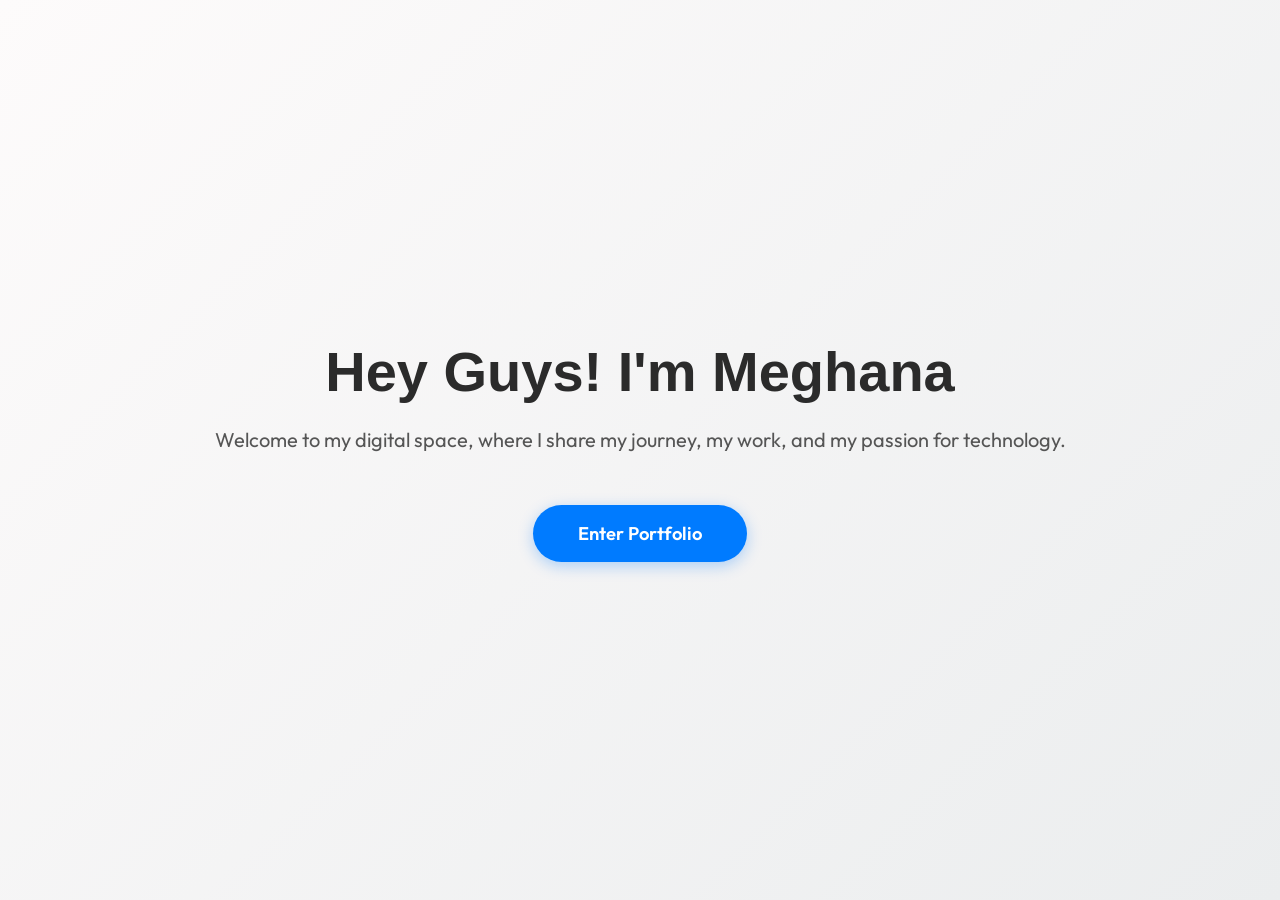
==== index.html @ e5150372 "first commit" ====
<!DOCTYPE html>
<html lang="en">
<head>
    <meta charset="UTF-8">
    <meta name="viewport" content="width=device-width, initial-scale=1.0">
    <title>Welcome - Meghana Mamidisetti</title>
    <link href="https://cdn.jsdelivr.net/npm/bootstrap@5.3.2/dist/css/bootstrap.min.css" rel="stylesheet">
    <link rel="stylesheet" href="style.css">
    <style>
        /* Centered layout for the landing page */
        .welcome-section {
            display: flex;
            flex-direction: column;
            justify-content: center;
            align-items: center;
            height: 100vh;
            text-align: center;
            /* A subtle beautiful gradient background */
            background: linear-gradient(135deg, #fdfbfb 0%, #ebedee 100%);
            margin: 0;
            padding: 20px;
        }
        
        .welcome-title {
            font-size: 3.5rem;
            font-weight: 800;
            color: #2b2b2b;
            margin-bottom: 20px;
            font-family: 'Segoe UI', Tahoma, Geneva, Verdana, sans-serif;
            animation: fadeInDown 0.8s ease-out;
        }

        .welcome-subtitle {
            font-size: 1.25rem;
            color: #555;
            margin-bottom: 40px;
            font-weight: 400;
            animation: fadeInUp 0.8s ease-out 0.3s both;
        }

        .btn-enter {
            padding: 15px 45px;
            font-size: 1.15rem;
            font-weight: 600;
            border-radius: 50px;
            background-color: #007bff;
            color: white !important;
            border: none;
            transition: all 0.3s ease;
            box-shadow: 0 4px 15px rgba(0, 123, 255, 0.3);
            text-decoration: none;
            animation: fadeIn 0.8s ease-out 0.6s both;
        }

        .btn-enter:hover {
            background-color: #0056b3;
            transform: translateY(-3px);
            box-shadow: 0 6px 20px rgba(0, 123, 255, 0.4);
        }

        /* Animations */
        @keyframes fadeInDown {
            from { opacity: 0; transform: translateY(-30px); }
            to { opacity: 1; transform: translateY(0); }
        }

        @keyframes fadeInUp {
            from { opacity: 0; transform: translateY(30px); }
            to { opacity: 1; transform: translateY(0); }
        }

        @keyframes fadeIn {
            from { opacity: 0; }
            to { opacity: 1; }
        }

        /* Anime Animation Styles */
        .button-wrapper {
            position: relative;
            display: inline-block;
            margin-top: 10px;
        }

        .anime-character {
            position: absolute;
            bottom: 30px; 
            left: 50%;
            transform: translateX(-50%);
            pointer-events: none;
            z-index: 10;
            display: flex;
            flex-direction: column;
            align-items: center;
        }

        .anime-character img {
            width: 180px;
            height: auto;
            border-radius: 10px;
            border: 2px solid white;
            box-shadow: 0 10px 30px rgba(0,0,0,0.15);
            /* Starts smaller and hidden */
            opacity: 0;
            transform: scale(0.5) translateY(50px);
            transition: all 0.6s cubic-bezier(0.175, 0.885, 0.32, 1.275);
        }

        .speech-bubble {
            position: relative;
            background: #ffffff;
            border-radius: 20px;
            padding: 12px 20px;
            font-size: 1.1rem;
            font-weight: 700;
            color: #333;
            box-shadow: 0 5px 15px rgba(0,0,0,0.1);
            margin-bottom: 20px;
            opacity: 0;
            transform: translateY(20px) scale(0.8);
            transition: all 0.5s cubic-bezier(0.68, -0.55, 0.265, 1.55);
            white-space: nowrap;
        }

        .speech-bubble::after {
            content: '';
            position: absolute;
            bottom: -10px;
            left: 50%;
            transform: translateX(-50%);
            border-width: 10px 10px 0;
            border-style: solid;
            border-color: #ffffff transparent transparent transparent;
        }

        /* Active State when User Clicks */
        .button-wrapper.active .anime-character img {
            opacity: 1;
            transform: scale(1) translateY(-60px);
        }

        .button-wrapper.active .speech-bubble {
            opacity: 1;
            transform: translateY(-50px) scale(1);
            transition-delay: 0.4s;
        }

        .button-wrapper.active .btn-enter {
            opacity: 0.8;
            pointer-events: none;
            transform: scale(0.95);
        }

        @media (max-width: 768px) {
            .welcome-title { font-size: 2.5rem; }
            .welcome-subtitle { font-size: 1.1rem; }
        }
    </style>
</head>
<body>

    <div class="welcome-section">
        <h1 class="welcome-title">Hey Guys! I'm Meghana</h1>
        <p class="welcome-subtitle">Welcome to my digital space, where I share my journey, my work, and my passion for technology.</p>
        
        <div class="button-wrapper" id="enterWrapper">
            <!-- Modified link to be a button to handle click -->
            <button class="btn btn-enter" id="enterBtn">Enter Portfolio</button>
            <div class="anime-character">
                <div class="speech-bubble">Now you are entering into my world! ✨</div>
                <img src="anime_girl.png" alt="Anime Girl">
            </div>
        </div>
    </div>

    <!-- Javascript to add class and then redirect -->
    <script>
        document.getElementById('enterBtn').addEventListener('click', function(e) {
            e.preventDefault();
            var wrapper = document.getElementById('enterWrapper');
            var btn = document.getElementById('enterBtn');
            
            // Trigger animation by adding 'active' class
            wrapper.classList.add('active');
            btn.innerText = "Entering...";
            
            // Wait 2.8 seconds so the user can enjoy the animation, then redirect
            setTimeout(function() {
                window.location.href = 'portfolio.html';
            }, 2800);
        });
    </script>
</body>
</html>
---- style.css ----
@import url('https://fonts.googleapis.com/css2?family=Outfit:wght@300;400;500;600;700;800&display=swap');

html {
  scroll-behavior: smooth;
}

body {
  /* Premium Animated Dark Gradient replacing video */
  background: linear-gradient(-45deg, #0b0f19, #1a1a2e, #16213e, #0f3460);
  background-size: 400% 400%;
  animation: gradientBG 15s ease infinite;
  
  margin: 0;
  padding: 0;
  overflow-x: hidden;
  font-family: 'Outfit', sans-serif;
  color: #f8f9fa;
}

@keyframes gradientBG {
  0% { background-position: 0% 50%; }
  50% { background-position: 100% 50%; }
  100% { background-position: 0% 50%; }
}

/* Video Removed */

/* Floating Gooey Nav Dock */
.gooey-nav {
  position: fixed;
  top: 50%;
  right: 30px;
  transform: translateY(-50%);
  z-index: 1000;
  background: rgba(20, 20, 25, 0.6);
  backdrop-filter: blur(15px);
  -webkit-backdrop-filter: blur(15px);
  padding: 20px 10px;
  border-radius: 50px;
  border: 1px solid rgba(255, 255, 255, 0.1);
  box-shadow: 0 10px 40px rgba(0, 0, 0, 0.5);
  display: flex;
  flex-direction: column;
  align-items: center;
  justify-content: center;
}

.gooey-nav-content {
  position: relative;
  display: flex;
  flex-direction: column;
  align-items: center;
  gap: 10px;
  /* The SVG filter that creates the liquid merging */
  filter: url('#goo'); 
}

.gooey-item {
  position: relative;
  width: 60px;
  height: 60px;
  display: flex;
  align-items: center;
  justify-content: center;
  border-radius: 50%;
  color: rgba(255, 255, 255, 0.6);
  font-size: 1.5rem;
  text-decoration: none;
  z-index: 2;
  transition: color 0.3s ease, transform 0.3s cubic-bezier(0.175, 0.885, 0.32, 1.275);
}

.gooey-item:hover, .gooey-item.active {
  color: #fff;
  transform: translateX(-8px);
}

.gooey-item i {
  position: relative;
  z-index: 3; /* Keep icon sharply focused above the liquid blur filter */
}

/* Tooltip Labels */
.gooey-item::before {
  content: attr(data-tooltip);
  position: absolute;
  top: 50%;
  right: 80px;
  background: rgba(0, 0, 0, 0.8);
  color: #fff;
  font-size: 0.85rem;
  padding: 6px 14px;
  border-radius: 8px;
  opacity: 0;
  pointer-events: none;
  transition: opacity 0.3s ease, transform 0.3s cubic-bezier(0.175, 0.885, 0.32, 1.275);
  transform: translateY(-50%) translateX(20px);
  white-space: nowrap;
  letter-spacing: 1px;
}

.gooey-item:hover::before {
  opacity: 1;
  transform: translateY(-50%) translateX(0);
}

/* The glowing liquid blob that slides to active items */
.gooey-indicator {
  position: absolute;
  top: 0;
  left: 0;
  width: 60px;
  height: 60px;
  background: #00d2ff;
  border-radius: 50%;
  z-index: 1;
  transition: transform 0.4s cubic-bezier(0.68, -0.55, 0.265, 1.55);
  box-shadow: 0 0 20px rgba(0, 210, 255, 0.6);
}

/* Main Content Layout offset for Navbar */
.content-wrapper {
  padding-right: 120px;
  padding-left: 20px;
  max-width: 100vw;
  overflow-x: hidden;
}

/* Glassmorphism Layout */
.glass-section {
  padding: 100px 0;
  min-height: 100vh; /* Make sure each section feels monumental */
  display: flex;
  flex-direction: column;
  justify-content: center;
  position: relative;
  z-index: 10;
}

.glass-card {
  background: rgba(25, 25, 25, 0.4);
  backdrop-filter: blur(16px);
  -webkit-backdrop-filter: blur(16px);
  border: 1px solid rgba(255, 255, 255, 0.1);
  border-radius: 20px;
  padding: 50px;
  box-shadow: 0 8px 32px 0 rgba(0, 0, 0, 0.37);
  transition: transform 0.4s ease, box-shadow 0.4s ease;
}

.glass-card:hover {
  transform: translateY(-8px);
  box-shadow: 0 15px 45px 0 rgba(0, 0, 0, 0.5);
  border: 1px solid rgba(255, 255, 255, 0.2);
}

.section-title {
  font-size: 3rem;
  font-weight: 800;
  text-align: center;
  margin-bottom: 50px;
  text-transform: uppercase;
  letter-spacing: 3px;
  background: linear-gradient(90deg, #ffffff, #89f7fe, #66a6ff);
  -webkit-background-clip: text;
  background-clip: text;
  -webkit-text-fill-color: transparent;
  filter: drop-shadow(0 2px 4px rgba(0,0,0,0.5));
}

.project-card-compact {
  max-width: 350px;
  margin: 0 auto;
}

.project-card-compact img {
  height: 160px;
  object-fit: cover;
  border-bottom: 1px solid rgba(255,255,255,0.1);
  transition: transform 0.5s ease;
}

.project-card-compact:hover img {
  transform: scale(1.1);
}

.project-links-overlay {
  position: absolute;
  top: 10px;
  right: 10px;
  display: flex;
  flex-direction: column;
  gap: 8px;
  opacity: 0;
  transform: translateX(10px);
  transition: all 0.3s ease;
  z-index: 5;
}

.project-card-compact:hover .project-links-overlay {
  opacity: 1;
  transform: translateX(0);
}

.x-small { font-size: 0.75rem; }

.project-card-compact .p-3 {
  padding: 1rem !important;
}

/* Contact Info Item Styling */
.contact-icon-box {
  width: 50px;
  height: 50px;
  background: rgba(0, 210, 255, 0.1);
  border: 1px solid rgba(0, 210, 255, 0.3);
  border-radius: 12px;
  display: flex;
  align-items: center;
  justify-content: center;
  font-size: 1.5rem;
  color: #00d2ff;
  box-shadow: 0 0 15px rgba(0, 210, 255, 0.2);
  transition: all 0.3s ease;
}

.contact-info-item:hover .contact-icon-box {
  background: #00d2ff;
  color: #fff;
  transform: scale(1.1);
  box-shadow: 0 0 25px rgba(0, 210, 255, 0.5);
}

/* Hero Section Specifics */
#home {
  min-height: 80vh;
  display: flex;
  align-items: center;
  justify-content: center;
  text-align: center;
  padding-top: 60px; /* Offset for navbar */
  position: relative;
  z-index: 20; /* Enable clicks layered above any content wrappers! */
}

.hero-title {
  font-size: 5.5rem;
  font-weight: 800;
  margin-bottom: 20px;
  background: linear-gradient(to right, #ffffff, #00d2ff, #3a7bd5);
  -webkit-background-clip: text;
  background-clip: text;
  -webkit-text-fill-color: transparent;
  filter: drop-shadow(0 4px 10px rgba(0,0,0,0.5));
  animation: popIn 1s cubic-bezier(0.175, 0.885, 0.32, 1.275);
}

/* Professional Avatar for Hero */
.hero-image-wrapper {
  position: relative;
  width: 220px;
  height: 220px;
  margin: 0 auto 30px auto;
  border-radius: 50%;
  box-shadow: 0 15px 35px rgba(0, 0, 0, 0.4);
  transition: transform 0.4s cubic-bezier(0.175, 0.885, 0.32, 1.275);
  cursor: pointer;
  z-index: 2;
}

.hero-avatar {
  width: 100%;
  height: 100%;
  object-fit: cover;
  border-radius: 50%;
  border: 4px solid rgba(255, 255, 255, 0.8);
  transition: all 0.4s ease;
}

.hero-image-wrapper:hover {
  transform: translateY(-8px);
}

.hero-image-wrapper:hover .hero-avatar {
  border-color: #00d2ff;
  box-shadow: 0 0 20px rgba(0, 210, 255, 0.4);
}

.hero-subtitle {
  font-size: 1.5rem;
  font-weight: 300;
  margin-bottom: 30px;
  color: rgba(255,255,255,0.9);
  text-shadow: 0 2px 10px rgba(0,0,0,0.8);
  animation: fadeIn 1.5s ease 0.5s both;
  line-height: 1.6;
}

.btn-glow {
  padding: 16px 45px;
  font-size: 1.2rem;
  font-weight: 700;
  border-radius: 50px;
  background: linear-gradient(45deg, #00d2ff, #3a7bd5);
  color: white !important;
  border: none;
  text-decoration: none;
  box-shadow: 0 0 20px rgba(0, 210, 255, 0.5);
  transition: all 0.3s ease;
  display: inline-block;
  animation: fadeIn 2s ease 1s both;
}

.btn-glow:hover {
  box-shadow: 0 0 40px rgba(0, 210, 255, 0.8);
  transform: scale(1.05);
}

/* Tech Stack Scroll Cards */
.skill-card {
  width: 140px;
  height: 150px;
  padding: 20px;
  border-radius: 20px;
  background: rgba(25, 25, 25, 0.6);
  backdrop-filter: blur(10px);
  border: 1px solid rgba(255, 255, 255, 0.1);
  display: flex;
  flex-direction: column;
  align-items: center;
  justify-content: center;
  gap: 15px;
  color: #fff;
  font-weight: 600;
  font-size: 1.1rem;
  box-shadow: 0 10px 30px rgba(0,0,0,0.3);
  /* Pre-scroll states */
  opacity: 0;
  transform: translateY(50px) scale(0.9);
  transition: opacity 0.6s cubic-bezier(0.175, 0.885, 0.32, 1.275), transform 0.6s cubic-bezier(0.175, 0.885, 0.32, 1.275), box-shadow 0.3s ease, border-color 0.3s ease;
  cursor: default;
}

.skill-card.show {
  opacity: 1;
  transform: translateY(0) scale(1);
}

.skill-card:hover {
  background: rgba(0, 210, 255, 0.15);
  border-color: rgba(0, 210, 255, 0.5);
  box-shadow: 0 15px 40px rgba(0, 210, 255, 0.3);
  transform: translateY(-8px) scale(1.05) !important;
}

.skill-card i {
  font-size: 4rem;
  filter: drop-shadow(0 2px 5px rgba(0,0,0,0.5));
}

/* Vertical Timeline for Experience */
.timeline {
  position: relative;
  max-width: 900px;
  margin: 0 auto;
}
.timeline::after {
  content: '';
  position: absolute;
  width: 4px;
  background: rgba(255,255,255,0.1);
  top: 0;
  bottom: 0;
  left: 50%;
  margin-left: -2px;
  border-radius: 2px;
}
.timeline-item {
  padding: 20px 50px;
  position: relative;
  width: 50%;
  box-sizing: border-box;
}
.timeline-item:nth-child(odd) {
  left: 0;
}
.timeline-item:nth-child(even) {
  left: 50%;
}
.timeline-item::after {
  content: '';
  position: absolute;
  width: 24px;
  height: 24px;
  background: rgba(58, 123, 213, 0.3);
  backdrop-filter: blur(8px);
  -webkit-backdrop-filter: blur(8px);
  border: 4px solid rgba(255, 255, 255, 0.8);
  top: 35px;
  border-radius: 50%;
  z-index: 1;
  box-shadow: 0 0 15px rgba(0, 210, 255, 0.7);
}
.timeline-item:nth-child(odd)::after {
  right: -12px;
}
.timeline-item:nth-child(even)::after {
  left: -12px;
}
.timeline-content {
  background: rgba(20, 20, 20, 0.5);
  backdrop-filter: blur(10px);
  border: 1px solid rgba(255, 255, 255, 0.1);
  padding: 30px;
  border-radius: 20px;
  transition: transform 0.3s ease;
}
.timeline-item:hover .timeline-content {
  transform: translateY(-5px);
  border-color: rgba(255, 255, 255, 0.3);
}
.timeline-content h4 { margin-bottom: 5px; color: #00d2ff; font-weight: 800; font-size: 1.5rem; }
.timeline-content h5 { font-size: 1.1rem; color: #aaa; margin-bottom: 15px; font-weight: 400; }
.timeline-content p { color: rgba(255,255,255,0.8); line-height: 1.6; margin: 0; }

/* Contact Form Input Styling */
.form-control, .form-control:focus {
  background: rgba(255, 255, 255, 0.05);
  border: 1px solid rgba(255, 255, 255, 0.2);
  color: white;
  border-radius: 12px;
  padding: 15px 20px;
}
.form-control:focus {
  background: rgba(255, 255, 255, 0.1);
  border-color: #00d2ff;
  box-shadow: 0 0 15px rgba(0, 210, 255, 0.2);
}
.form-control::placeholder {
  color: rgba(255, 255, 255, 0.4);
}

/* Animations Hub */
@keyframes popIn {
  0% { transform: scale(0.9); opacity: 0; }
  100% { transform: scale(1); opacity: 1; }
}
@keyframes fadeIn {
  0% { opacity: 0; transform: translateY(20px); }
  100% { opacity: 1; transform: translateY(0); }
}

/* Responsiveness */
@media (max-width: 992px) {
  .hero-title { font-size: 4rem; }
  .section-title { font-size: 2.5rem; }
}

/* Swiper Card Stack Styles */
.swiper {
  width: 100%;
  padding-top: 20px;
  padding-bottom: 50px;
}

.swiper-slide {
  background-position: center;
  background-size: cover;
  width: 320px;
  height: 420px;
}

.swiper-slide .glass-card {
  height: 100%;
  display: flex;
  flex-direction: column;
  justify-content: center;
  align-items: center;
  text-align: center;
  gap: 20px;
}

.swiper-slide i {
  font-size: 5rem;
  color: #00d2ff;
  filter: drop-shadow(0 0 15px rgba(0, 210, 255, 0.4));
  transition: transform 0.3s ease;
}

.swiper-slide:hover i {
  transform: scale(1.1);
}

.swiper-slide h3 {
  font-size: 2rem;
  font-weight: 800;
  margin: 0;
}

.swiper-pagination-bullet {
  background: #00d2ff !important;
}



@media (max-width: 768px) {
  .content-wrapper { padding-right: 0; padding-left: 0; padding-bottom: 100px; }
  .hero-title { font-size: 3rem; }
  .hero-subtitle { font-size: 1.3rem; }
  
  .timeline::after { left: 31px; }
  .timeline-item { width: 100%; padding-left: 70px; padding-right: 25px; }
  .timeline-item:nth-child(even) { left: 0%; }
  .timeline-item:nth-child(odd)::after, .timeline-item:nth-child(even)::after { left: 19px; }
  
  .glass-card { padding: 30px 20px; }
}

/* Interactive Splash Canvas */
#splash-canvas {
  position: fixed;
  top: 0;
  left: 0;
  width: 100vw;
  height: 100vh;
  z-index: 1; /* Below the Glassmorphism cards */
  pointer-events: none; /* ESSENTIAL: Ensures the canvas doesn't block mouse clicks! */
}

/* Success Notification Toast */
.success-toast {
  position: fixed;
  bottom: 20px;
  left: 50%;
  transform: translateX(-50%) translateY(100px);
  z-index: 2000;
  background: rgba(46, 213, 115, 0.2);
  backdrop-filter: blur(15px);
  -webkit-backdrop-filter: blur(15px);
  border: 1px solid rgba(46, 213, 115, 0.4);
  padding: 15px 30px;
  border-radius: 50px;
  color: #fff;
  font-weight: 600;
  box-shadow: 0 10px 30px rgba(0, 0, 0, 0.5);
  transition: transform 0.5s cubic-bezier(0.175, 0.885, 0.32, 1.275);
}

.success-toast.active {
  transform: translateX(-50%) translateY(0);
}

.toast-content {
  display: flex;
  align-items: center;
  justify-content: center;
}

.social-icon {
  transition: transform 0.3s ease, color 0.3s ease;
  display: inline-block;
}

.social-icon:hover {
  transform: translateY(-5px) scale(1.1);
}
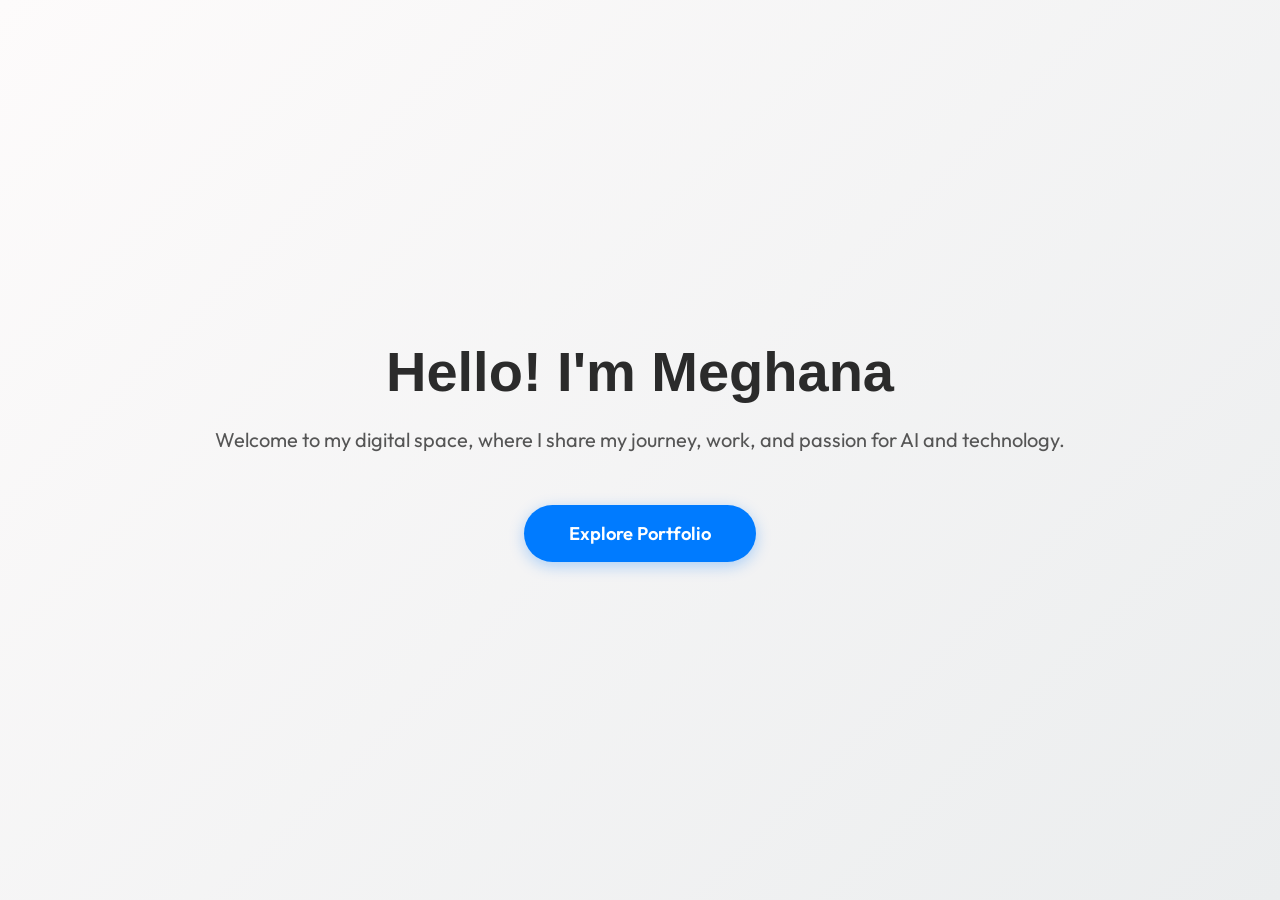
==== commit f355ffae: "first change" ====
--- a/index.html
+++ b/index.html
@@ -159,14 +159,14 @@
 <body>
 
     <div class="welcome-section">
-        <h1 class="welcome-title">Hey Guys! I'm Meghana</h1>
-        <p class="welcome-subtitle">Welcome to my digital space, where I share my journey, my work, and my passion for technology.</p>
+        <h1 class="welcome-title">Hello! I'm Meghana</h1>
+        <p class="welcome-subtitle">Welcome to my digital space, where I share my journey, work, and passion for AI and technology.</p>
         
         <div class="button-wrapper" id="enterWrapper">
             <!-- Modified link to be a button to handle click -->
-            <button class="btn btn-enter" id="enterBtn">Enter Portfolio</button>
+            <button class="btn btn-enter" id="enterBtn">Explore Portfolio</button>
             <div class="anime-character">
-                <div class="speech-bubble">Now you are entering into my world! ✨</div>
+                <div class="speech-bubble">Step into my world of technology✨</div>
                 <img src="anime_girl.png" alt="Anime Girl">
             </div>
         </div>
--- a/style.css
+++ b/style.css
@@ -32,18 +32,15 @@
   right: 30px;
   transform: translateY(-50%);
   z-index: 1000;
-  background: rgba(20, 20, 25, 0.6);
-  backdrop-filter: blur(15px);
-  -webkit-backdrop-filter: blur(15px);
-  padding: 20px 10px;
-  border-radius: 50px;
-  border: 1px solid rgba(255, 255, 255, 0.1);
-  box-shadow: 0 10px 40px rgba(0, 0, 0, 0.5);
-  display: flex;
-  flex-direction: column;
-  align-items: center;
-  justify-content: center;
-}
+  display: flex; /* Ensure it stays flex on desktop */
+}
+
+@media (max-width: 991px) {
+  .gooey-nav {
+    display: none !important; /* Force hide on mobile to prevent overlapping */
+  }
+}
+
 
 .gooey-nav-content {
   position: relative;
@@ -118,12 +115,19 @@
   box-shadow: 0 0 20px rgba(0, 210, 255, 0.6);
 }
 
-/* Main Content Layout offset for Navbar */
 .content-wrapper {
   padding-right: 120px;
   padding-left: 20px;
   max-width: 100vw;
   overflow-x: hidden;
+  transition: padding-right 0.3s ease;
+}
+
+@media (max-width: 991px) {
+  .content-wrapper {
+    padding-right: 20px; /* Synchronized padding reset for mobile */
+    padding-left: 20px;
+  }
 }
 
 /* Glassmorphism Layout */
@@ -546,21 +550,229 @@
   transition: transform 0.5s cubic-bezier(0.175, 0.885, 0.32, 1.275);
 }
 
-.success-toast.active {
-  transform: translateX(-50%) translateY(0);
-}
-
-.toast-content {
-  display: flex;
-  align-items: center;
-  justify-content: center;
-}
-
-.social-icon {
-  transition: transform 0.3s ease, color 0.3s ease;
-  display: inline-block;
-}
-
-.social-icon:hover {
-  transform: translateY(-5px) scale(1.1);
-}
+/* Mobile Hamburger Menu Styles */
+.mobile-toggle-btn {
+  display: none;
+  position: fixed;
+  top: 25px;
+  right: 25px;
+  width: 55px;
+  height: 55px;
+  background: rgba(255, 255, 255, 0.1);
+  backdrop-filter: blur(10px);
+  -webkit-backdrop-filter: blur(10px);
+  border: 1px solid rgba(255, 255, 255, 0.2);
+  border-radius: 15px;
+  color: white;
+  font-size: 2rem;
+  align-items: center;
+  justify-content: center;
+  cursor: pointer;
+  z-index: 1500;
+  box-shadow: 0 8px 32px 0 rgba(0, 0, 0, 0.3);
+  transition: all 0.3s ease;
+}
+
+.mobile-toggle-btn:hover {
+  background: rgba(0, 210, 255, 0.2);
+  border-color: #00d2ff;
+}
+
+.mobile-menu-overlay {
+  position: fixed;
+  top: 0;
+  left: 0;
+  width: 100%;
+  height: 100%;
+  background: rgba(10, 10, 15, 0.95);
+  backdrop-filter: blur(25px);
+  -webkit-backdrop-filter: blur(25px);
+  z-index: 2000;
+  display: flex;
+  flex-direction: column;
+  align-items: center;
+  justify-content: center;
+  opacity: 0;
+  pointer-events: none;
+  transition: all 0.5s cubic-bezier(0.19, 1, 0.22, 1);
+  transform: translateY(-20px);
+}
+
+.mobile-menu-overlay.active {
+  opacity: 1;
+  pointer-events: all;
+  transform: translateY(0);
+}
+
+.mobile-menu-close {
+  position: absolute;
+  top: 25px;
+  right: 25px;
+  color: white;
+  font-size: 2.5rem;
+  cursor: pointer;
+  transition: transform 0.3s ease;
+}
+
+.mobile-menu-close:hover {
+  transform: rotate(90deg) scale(1.1);
+  color: #00d2ff;
+}
+
+.mobile-menu-links {
+  display: flex;
+  flex-direction: column;
+  align-items: center;
+  gap: 30px;
+}
+
+.mobile-menu-item {
+  color: white;
+  text-decoration: none;
+  font-size: 2.2rem;
+  font-weight: 700;
+  text-transform: uppercase;
+  letter-spacing: 2px;
+  transition: all 0.3s ease;
+  position: relative;
+}
+
+.mobile-menu-item::after {
+  content: '';
+  position: absolute;
+  bottom: -5px;
+  left: 0;
+  width: 0;
+  height: 3px;
+  background: linear-gradient(90deg, #00d2ff, #3a7bd5);
+  transition: width 0.3s ease;
+}
+
+.mobile-menu-item:hover {
+  color: #00d2ff;
+  transform: scale(1.1);
+}
+
+.mobile-menu-item:hover::after {
+  width: 100%;
+}
+
+@media (max-width: 991px) {
+  .mobile-toggle-btn {
+    display: flex;
+  }
+}
+
+/* High-Tech M2 Processor Card (Loud Crab Inspired) */
+.profile-card-m2 {
+  position: relative;
+  width: 300px; /* Scaled for About Section */
+  height: 300px;
+  background-color: #1a1a1a;
+  border-radius: 30px;
+  display: flex;
+  align-items: center;
+  justify-content: center;
+  cursor: pointer;
+  transition: all 0.5s cubic-bezier(0.25, 0.8, 0.25, 1);
+  overflow: visible; /* Allow glow to bleed out */
+  margin: 0 auto;
+}
+
+/* The Neon Aura Effect */
+.profile-card-m2::before,
+.profile-card-m2::after {
+  content: "";
+  position: absolute;
+  top: -2px;
+  left: -2px;
+  width: calc(100% + 4px);
+  height: calc(100% + 4px);
+  background: radial-gradient(circle at 0 0, #ff4545, transparent 55%),
+              radial-gradient(circle at 100% 0, #00ff00, transparent 55%),
+              radial-gradient(circle at 0 100%, #006aff, transparent 55%),
+              radial-gradient(circle at 100% 100%, #ff0095, transparent 55%);
+  border-radius: 32px;
+  z-index: -1;
+  opacity: 0.6;
+  transition: opacity 0.5s ease;
+}
+
+/* The Animated Glow */
+.profile-card-m2::after {
+  filter: blur(30px); /* This creates the deep light bleed */
+  animation: aura-pulse 4s ease-in-out infinite alternate;
+}
+
+.profile-card-m2:hover {
+  transform: scale(1.05) translateY(-5px);
+}
+
+.profile-card-m2:hover::after {
+  opacity: 1;
+  filter: blur(40px);
+}
+
+.inner-image-container {
+  position: relative;
+  width: 96%; /* Creates a thin dark border before the glow */
+  height: 96%;
+  background: #101010;
+  border-radius: 28px;
+  overflow: hidden;
+  display: flex;
+  align-items: center;
+  justify-content: center;
+}
+
+.profile-photo {
+  width: 100%;
+  height: 100%;
+  object-fit: cover;
+  transition: transform 0.6s ease;
+}
+
+.profile-card-m2:hover .profile-photo {
+  transform: scale(1.1);
+}
+
+/* Subtle AI "Scan" Line overlay */
+.image-overlay {
+  position: absolute;
+  bottom: 0;
+  left: 0;
+  width: 100%;
+  height: 40px;
+  background: rgba(0,0,0,0.6);
+  backdrop-filter: blur(5px);
+  display: flex;
+  align-items: center;
+  justify-content: center;
+  color: #00ffcc;
+  font-size: 0.75rem;
+  letter-spacing: 2px;
+  font-weight: 800;
+  z-index: 5;
+}
+
+.inner-image-container::after {
+  content: "";
+  position: absolute;
+  top: -100%;
+  left: 0;
+  width: 100%;
+  height: 100%;
+  background: linear-gradient(to bottom, transparent, rgba(0, 210, 255, 0.2), transparent);
+  animation: scan 4s linear infinite;
+  z-index: 4;
+}
+
+@keyframes aura-pulse {
+  from { opacity: 0.4; transform: scale(0.98); }
+  to { opacity: 0.8; transform: scale(1.02); }
+}
+
+@keyframes scan {
+  0% { top: -100%; }
+  100% { top: 100%; }
+}
